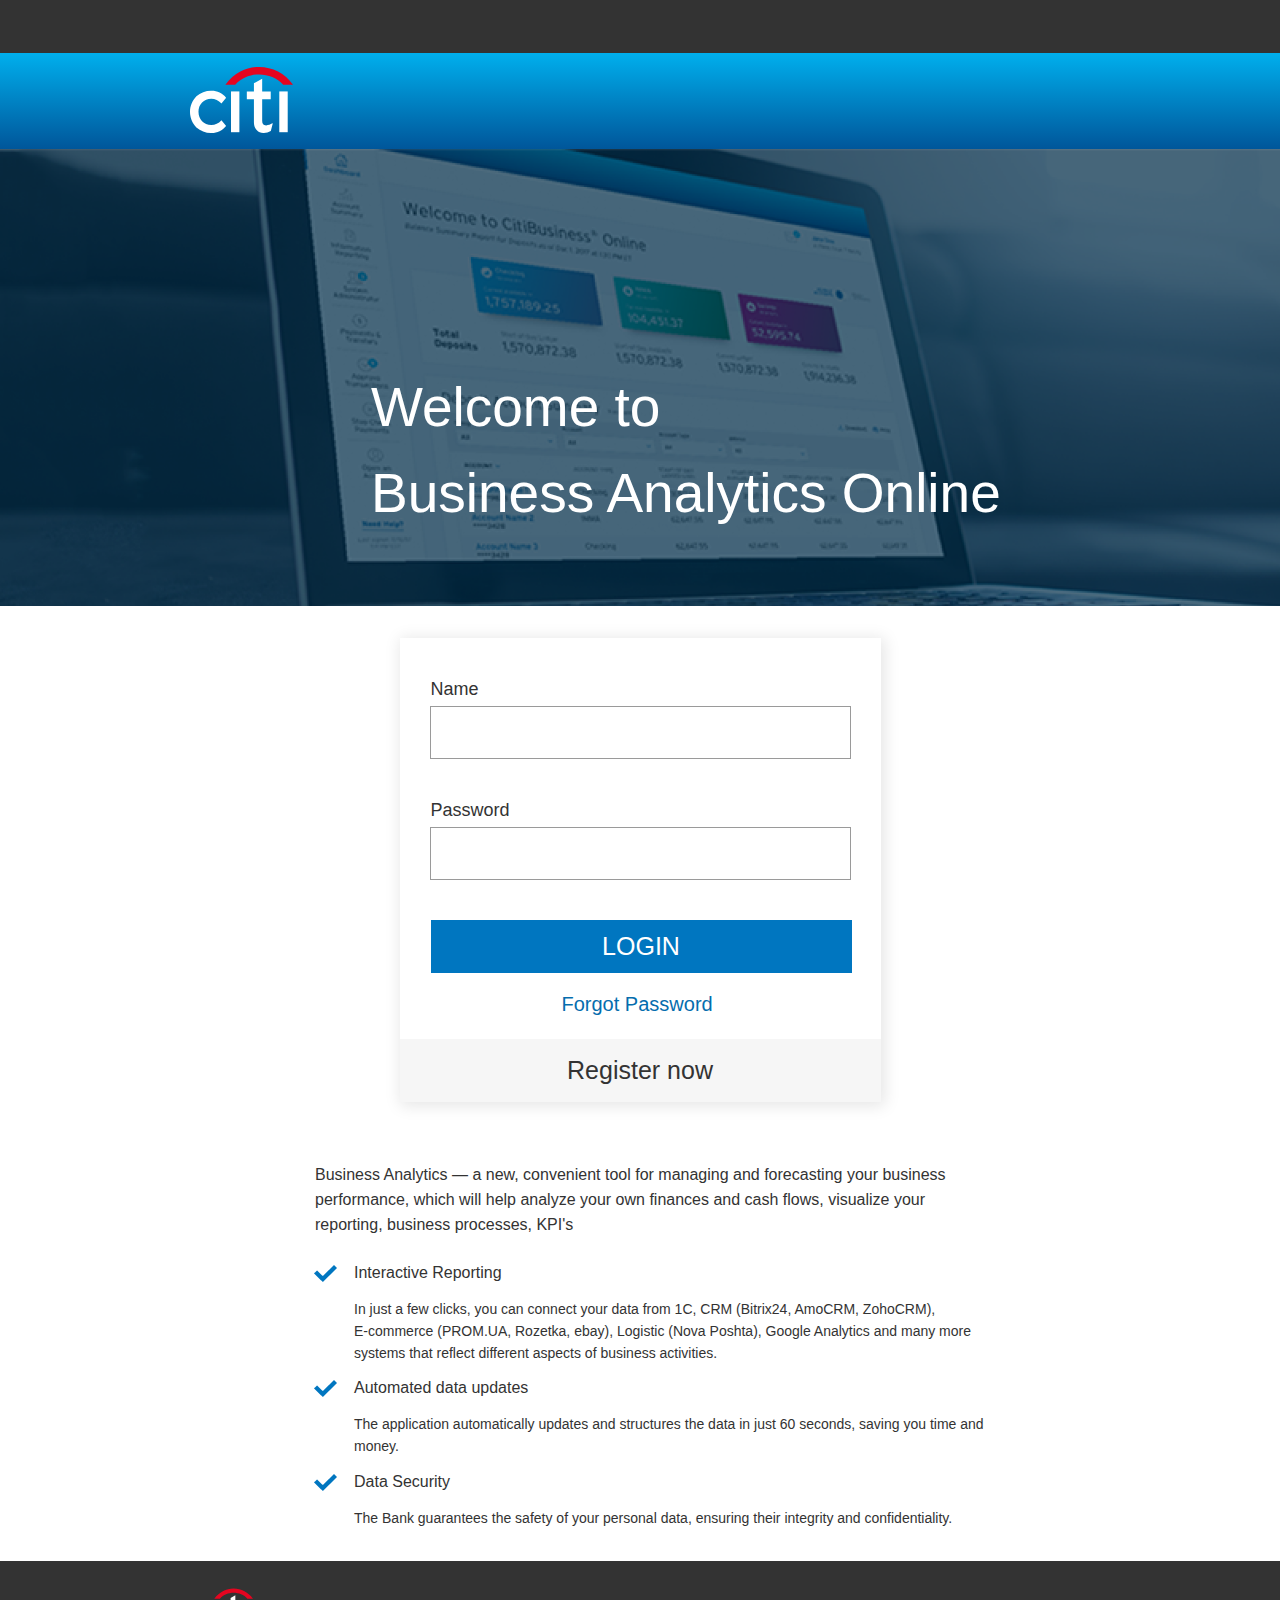
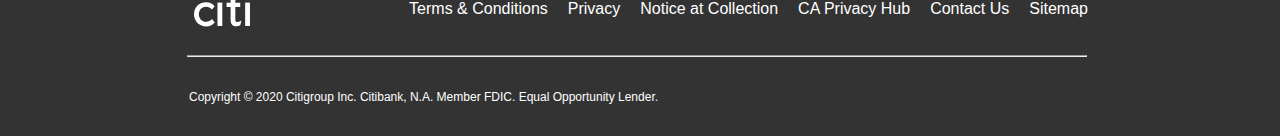
==== index.html @ 0a62409b "raw version" ====
<!DOCTYPE html>
<html lang="en">

<head>
	<meta charset="UTF-8">
	<meta http-equiv="X-UA-Compatible" content="IE=edge">
	<meta name="viewport" content="width=device-width, initial-scale=1.0">
	<link rel="stylesheet" href="style.css">
	<title>City</title>
</head>

<body>
	<header class="header">
		<div class="header__panel1">
		</div>
		<div class="header__panel2">
			<div class="header__container">
				<a href="index.html" class="logotype">
					<img src="img/logo.svg" alt="City" class="header__logo">
				</a>
			</div>
		</div>
		<div class="header__panel3">
			<h2 class="header__slogan">Welcome to<br>Business Analytics Online</h2>
		</div>
	</header>
	<main class="main">
		<form action=todo.html class="form" id="form">
			<label for="name" class="form__label">Name</label>
			<input type="text" class="form__input" name="name" id="name">
			<label for="password" class="form__label">Password</label>
			<input type="password" class="form__input" name="password" id="password">
			<input type="submit" class="form__submit" value="LOGIN">
			<a href="#" class="form__forgot" id="message">Forgot Password</a>
			<a href="#" class="form__register">Register now</a>
		</form>
		<div class="main__column">
			<p class="main__description"><span class="main__head">Business Analytics</span> — a new, convenient tool for
				managing and forecasting your business performance, which will help analyze your own
				finances and cash flows, visualize your reporting, business processes, KPI's</p>
			<ul class="main__list">
				<li class="main__item">
					<h3 class="main__heading">Interactive Reporting</h3>
					<p class="main__text">In just a few clicks, you can connect your data from 1C, CRM (Bitrix24, AmoCRM,
						ZohoCRM), <br>E-commerce (PROM.UA, Rozetka,
						ebay), Logistic (Nova Poshta), Google Analytics and many more systems that reflect different
						aspects
						of
						business
						activities.</p>
				</li>
				<li class="main__item">
					<h3 class="main__heading">Automated data updates</h3>
					<p class="main__text">The application automatically updates and structures the data in just 60
						seconds,
						saving you time and money.</p>
				<li class="main__item">
					<h3 class="main__heading">Data Security</h3>
					<p class="main__text">The Bank guarantees the safety of your personal data, ensuring their integrity
						and
						confidentiality.</p>
			</ul>
		</div>
	</main>
	<footer class="footer">
		<div class="footer__container">
			<nav class="footer__menu">
				<a href="#" class="footer__item">Terms & Conditions</a>
				<a href="#" class="footer__item">Privacy</a>
				<a href="#" class="footer__item">Notice at Collection</a>
				<a href="#" class="footer__item">CA Privacy Hub</a>
				<a href="#" class="footer__item">Contact Us</a>
				<a href="#" class="footer__item">Sitemap</a>
			</nav>
			<a href="index.html" class="footer__link"><img src="img/logo.svg" alt="City" class="footer__logo"></a>
			<hr class="footer__line">
			<p class="footer__copyright">Copyright © 2020 Citigroup Inc. Citibank, N.A. Member FDIC. Equal Opportunity
				Lender.
			</p>
		</div>
	</footer>
	<script>
		const form = document.getElementById('form');
		let name = document.getElementById('name');
		let pass = document.getElementById('password');
		let errorMessage = document.getElementById('message');
		form.onsubmit = function () {
			if (name.value === 'Admin' && password.value === '12345') {
			} else {
				event.preventDefault();
				errorMessage.classList.add('error-message');
			}

		}
		const formFields = form.elements;
		const submitButton = form.querySelector('[type="submit"]');

		function changeHandler() {
			for (let i = 0; i < formFields.length; i++) {
				if (formFields[i].type !== 'submit') {
					localStorage.setItem(this.name, this.value);
					errorMessage.classList.remove('error-message');
				}
			}
		}
		function checkStorage() {
			for (let i = 0; i < formFields.length; i++) {
				if (formFields[i].type !== 'submit') {
					formFields[i].value = localStorage.getItem(formFields[i].name);
				}
			}
			attachEvents();
		}
		function attachEvents() {
			for (let i = 0; i < formFields.length; i++) {
				formFields[i].addEventListener('change', changeHandler);
			}
		}
		checkStorage();
	</script>
</body>

</html>
---- style.css ----
/* Reset */
* {
	margin: 0;
	padding: 0;
	box-sizing: border-box;
}

/* Styles for index.html */

@import url('https://fonts.googleapis.com/css2?family=Roboto:wght@300;400;500;700&display=swap');

html {
	font-size: 14px;
	font-family: 'Roboto', sans-serif;
	font-style: normal;
	font-weight: 400;
}

body {
	background: rgb(236, 223, 223);
}

.header {
	margin: 0 auto;
	max-width: 1920px;
}

.header__panel1 {
	height: 53px;
	background: #333333;
}

.header__panel2 {
	height: 96px;
	background: linear-gradient(180deg, #00AFED 0%, #00569A 100%);
}

.header__container {
	width: 1146px;
	margin: 0 auto;
	display: flex;
	justify-items: left;
}

.logotype {
	margin-top: 14px;
}

.header__panel3 {
	height: 457px;
	background: url(img/background.png);
	position: relative;
}

.header__slogan {
	font-weight: 400;
	font-size: 55px;
	line-height: 156.69%;
	color: #FFFFFF;
	position: absolute;
	top: 216px;
	left: 371px;
}

.main {
	margin: 0 auto -11px auto;
	min-height: 452px;
	background: #fff;
	max-width: 1920px;
	display: flex;
	justify-content: center;
	flex-direction: row-reverse;
}

.form {
	position: relative;
	top: -182px;
	left: -142px;
	margin-left: 181px;
	width: 481px;
	height: 464px;
	background: #FFFFFF;
	box-shadow: 2px 2px 15px 2px rgba(0, 0, 0, 0.1);
}

.form__label {
	display: block;
	padding: 41px 31px 0;
	font-weight: 300;
	font-size: 18px;
	line-height: 21px;
	color: #333333;
}

.form__input {
	display: block;
	width: 421px;
	height: 53px;
	padding-left: 8px;
	font-size: 16px;
	margin-top: 6px;
	margin-left: 30px;
	background: #FFFFFF;
	border: 1px solid #9A9A9A;
}

.form__submit {
	width: 421px;
	height: 53px;
	background: #0076C0;
	margin: 40px 31px 20px;
	font-size: 25px;
	cursor: pointer;
	color: #FFFFFF;
	border: none;
}

.form__forgot {
	position: relative;
	font-style: normal;
	font-weight: 400;
	font-size: 20px;
	line-height: 23px;
	text-decoration: none;
	color: #056DAE;
	margin-left: 162px;
}

.error-message::after {
	content: "Incorrect name or password. Please try again";
	width: 300px;
	font-size: 14px;
	color: red;
	position: absolute;
	top: -103px;
	left: -63px;
	z-index: 100;
}

.form__register {
	font-style: normal;
	font-weight: 400;
	font-size: 25px;
	line-height: 29px;
	text-align: center;
	background: #F6F6F6;
	color: #333333;
	display: block;
	text-decoration: none;
	margin-top: 23px;
	padding: 17px;
}

.main__column {
	width: 650px;
	margin: 32px 0 0 170px;
}

.main__description {
	width: 650px;
	top: 32px;
	left: 380px;
	font-size: 16px;
	line-height: 156.69%;
	color: #333333;
	margin: 16px 0 23px;
}

.main__head {
	font-weight: 500;
}

.main__list {
	width: 670px;
	top: 113px;
	left: 379px;
	list-style-type: none;
	padding-left: 39px;

}

.main__item {
	position: relative;
	margin-top: 0px;
	margin-bottom: 12px;
}

.main__item:before {
	content: "";
	position: absolute;
	top: 4px;
	left: -40px;
	width: 23px;
	height: 17px;
	background-image: url(img/tick.png);
}

.main__heading {
	font-weight: 500;
	font-size: 16px;
	line-height: 156.69%;
	margin-bottom: 13px;
	color: #333333;
}

.main__text {
	font-size: 14px;
	line-height: 156.69%;

	color: #333333;
}

.footer {
	min-height: 175px;
	max-width: 1920px;
	margin: 0 auto;
	background: #333333;
}

.footer__container {
	width: 1146px;
	margin: 0 auto;
}

.footer__menu {
	padding: 36px 0;
	display: flex;
	justify-content: end;
	width: 1178px;
	margin: 0 -8px 0;
}

.footer__item {
	font-weight: 500;
	font-size: 16px;
	line-height: 156.69%;
	color: #FFFFFF;
	text-decoration: none;
	padding: 0 0px;
	margin: 0 10px;
}

.footer__item:hover {
	text-decoration: underline;
}

.footer__logo {
	width: 59px;
	height: 59px;
	float: left;
	position: relative;
	top: -80px;
	left: 4px;
}

.footer__line {
	width: 1162px;
	margin: -3px auto;
	position: relative;
	left: -3px;
}

.footer__copyright {
	margin: 34px auto;
	position: relative;
	left: -57px;
	font-weight: 500;
	font-size: 12px;
	line-height: 156.69%;
	color: #FFFFFF;
}

/* Media queries */

@media screen and (max-width: 1830px) {
	.main {
		flex-direction: row-reverse;
		flex-wrap: wrap;
		justify-content: space-around;
	}

	.form {
		position: static;
		margin: 20px 0 35px;
	}

	.main__column {
		margin: 54px 0 0;
	}
}

@media screen and (max-width: 1800px) {

	.header {
		width: auto;
	}

	.main {
		width: auto;
	}

	.footer {
		width: auto;
	}

}

@media screen and (max-width: 1570px) {
	.header__container {
		width: 900px;
	}

	.footer__container {
		width: 900px;
		margin: 0 auto;
	}

	.footer__menu {
		width: auto;
	}

	.footer__line {
		width: auto;
	}

	.footer__logo {
		left: 4px;
	}

	.footer__copyright {
		width: auto;
		position: relative;
		left: -60px;
	}
}

@media screen and (max-width: 1320px) {
	.main {
		flex-direction: column;
		align-items: center;
	}

	.main__column {
		margin: 10px 0 30px;
	}

	.form {
		margin-top: 32px;
	}
}

@media screen and (max-width: 1250px) {
	.header__panel3 {
		display: flex;
		justify-content: center;
		flex-direction: column;
	}


	.header__slogan {
		position: static;
		margin-left: 20px;
	}
}

@media screen and (max-width: 950px) {
	.header__container {
		width: 700px;
	}

	.footer__container {
		width: 700px;
	}

	.footer__item {
		font-size: 14px;
	}
}

@media screen and (max-width: 730px) {
	.header__container {
		width: 500px;
	}

	.footer__container {
		width: 500px;
	}

	.footer__menu {
		justify-content: center;
	}

	.footer__item {
		font-size: 12px;
		margin: 0 5px;
	}

	.footer__logo {
		display: none;
	}

	.footer__copyright {
		left: 14px;
	}
}

@media screen and (max-width: 700px) {
	.main__column {
		width: 480px;
	}

	.main__description {
		width: 480px;
	}

	.main__list {
		width: 480px;
	}
}

@media screen and (max-width: 660px) {
	.header__slogan {
		font-size: 44px;
	}
}

/*||||||||||||||||||||||||||Style for todo.html ||||||||||||||||||||||||||||||||||*/

.container {
	width: 1920px;
}

.head {
	max-width: 1920px;
	height: 797px;
	display: flex;
	justify-content: center;
	background: linear-gradient(180deg, #00AFED 0%, #00569A 100%);
}

.head__link {
	margin-top: 63px;
}

.head__logo {
	width: 188px;
}

.prime {
	max-width: 1920px;
	min-height: 283px;
	background: #E5E5E5;
	display: flex;
	justify-content: center;
}

.prime__list {
	width: 1191px;
	height: 660px;
	margin-top: -547px;
	margin-left: 25px;
	background: #FFFFFF;
}

.prime__message {
	margin: 34px 0 34px 35px;
	font-weight: 700;
	font-size: 60px;
	line-height: 156.69%;
	text-align: center;

	color: #333333;
}

@media screen and (max-width: 1800px) {
	.container {
		width: auto;
	}
}

@media screen and (max-width: 1650px) {
	.prime__list {
		margin-left: 0;
	}

	.prime__message {
		margin-left: 0;
	}
}

@media screen and (max-width: 1300px) {
	.head__link {
		margin-top: 30px;
	}

	.head__logo {
		width: 140px;
	}

	.prime__list {
		width: 900px;
		margin-top: -630px;
	}

	.prime__message {
		font-size: 50px;
	}
}

@media screen and (max-width: 1000px) {

	.head__logo {
		width: 120px;
	}

	.prime__list {
		width: 700px;
		margin-top: -650px;
	}

	.prime__message {
		font-size: 35px;
	}
}

@media screen and (max-width: 780px) {
	.head__link {
		margin-top: 25px;
	}

	.head__logo {
		width: 120px;
	}

	.prime__list {
		width: 500px;
		margin-top: -660px;
	}

	.prime__message {
		font-size: 30px;
	}
}
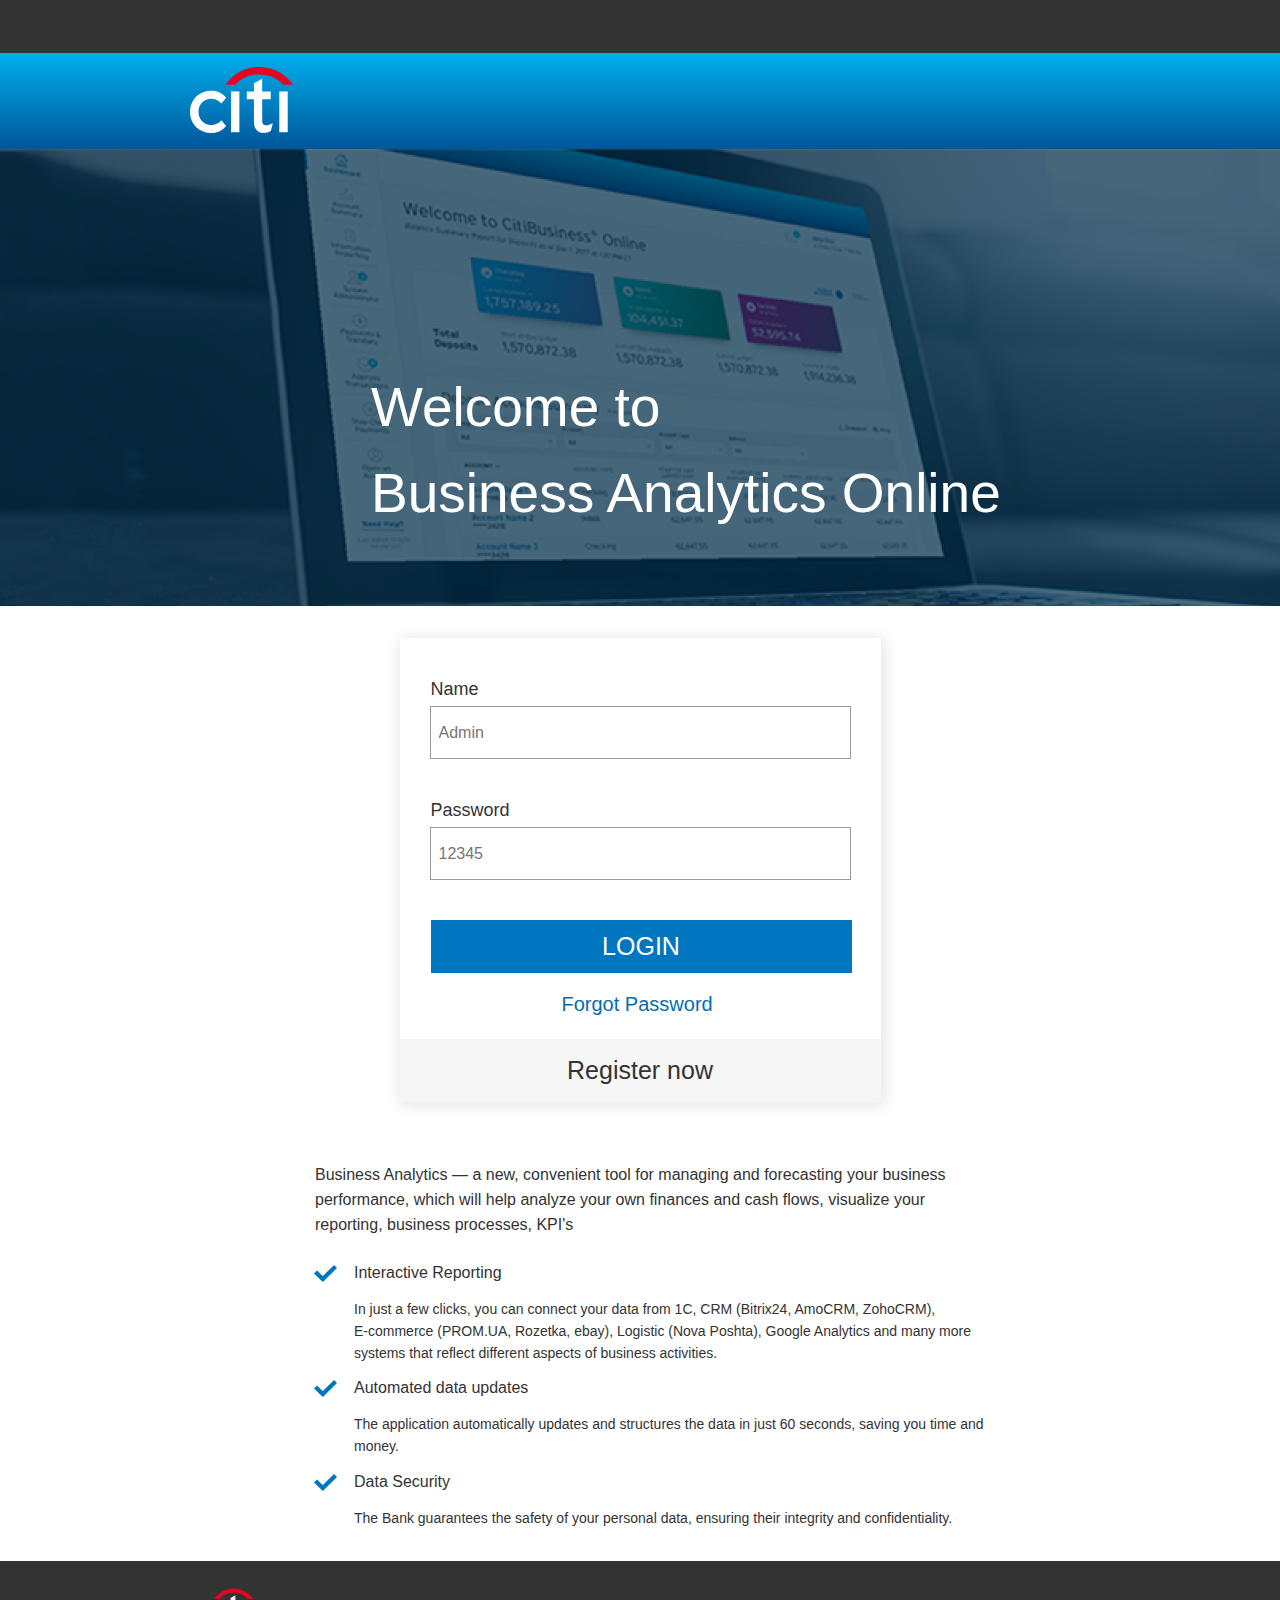
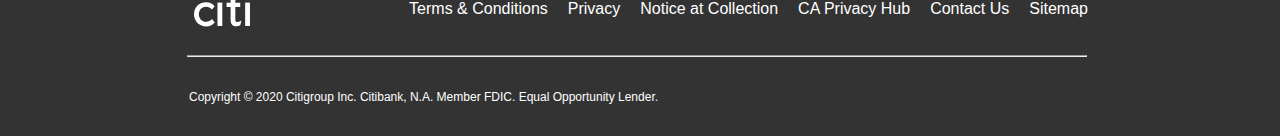
==== commit 4605b5d8: "localStorage fixes" ====
--- a/index.html
+++ b/index.html
@@ -27,9 +27,9 @@
 	<main class="main">
 		<form action=todo.html class="form" id="form">
 			<label for="name" class="form__label">Name</label>
-			<input type="text" class="form__input" name="name" id="name">
+			<input type="text" class="form__input" name="name" id="name" placeholder="Admin">
 			<label for="password" class="form__label">Password</label>
-			<input type="password" class="form__input" name="password" id="password">
+			<input type="password" class="form__input" name="password" id="password" placeholder="12345">
 			<input type="submit" class="form__submit" value="LOGIN">
 			<a href="#" class="form__forgot" id="message">Forgot Password</a>
 			<a href="#" class="form__register">Register now</a>
@@ -80,43 +80,43 @@
 		</div>
 	</footer>
 	<script>
-		const form = document.getElementById('form');
-		let name = document.getElementById('name');
-		let pass = document.getElementById('password');
-		let errorMessage = document.getElementById('message');
-		form.onsubmit = function () {
-			if (name.value === 'Admin' && password.value === '12345') {
-			} else {
-				event.preventDefault();
-				errorMessage.classList.add('error-message');
-			}
-
-		}
-		const formFields = form.elements;
-		const submitButton = form.querySelector('[type="submit"]');
-
-		function changeHandler() {
-			for (let i = 0; i < formFields.length; i++) {
-				if (formFields[i].type !== 'submit') {
-					localStorage.setItem(this.name, this.value);
-					errorMessage.classList.remove('error-message');
+		(function runCityLogic() {
+			const form = document.getElementById('form');
+			let name = document.getElementById('name');
+			let pass = document.getElementById('password');
+			let errorMessage = document.getElementById('message');
+			form.onsubmit = function () {
+				if (!(name.value === 'Admin' && password.value === '12345')) {
+					event.preventDefault();
+					errorMessage.classList.add('error-message');
 				}
 			}
-		}
-		function checkStorage() {
-			for (let i = 0; i < formFields.length; i++) {
-				if (formFields[i].type !== 'submit') {
-					formFields[i].value = localStorage.getItem(formFields[i].name);
+			const formFields = form.elements;
+			const submitButton = form.querySelector('[type="submit"]');
+
+			function changeHandler() {
+				for (let i = 0; i < formFields.length; i++) {
+					if (formFields[i].type !== 'submit') {
+						localStorage.setItem(this.name, this.value);
+						errorMessage.classList.remove('error-message');
+					}
 				}
 			}
-			attachEvents();
-		}
-		function attachEvents() {
-			for (let i = 0; i < formFields.length; i++) {
-				formFields[i].addEventListener('change', changeHandler);
+			function checkStorage() {
+				for (let i = 0; i < formFields.length; i++) {
+					if (formFields[i].type !== 'submit') {
+						formFields[i].value = localStorage.getItem(formFields[i].name);
+					}
+				}
+				attachEvents();
 			}
-		}
-		checkStorage();
+			function attachEvents() {
+				for (let i = 0; i < formFields.length; i++) {
+					formFields[i].addEventListener('change', changeHandler);
+				}
+			}
+			checkStorage();
+		})();
 	</script>
 </body>
 
--- a/style.css
+++ b/style.css
@@ -23,6 +23,7 @@
 .header {
 	margin: 0 auto;
 	max-width: 1920px;
+	padding: 0;
 }
 
 .header__panel1 {
@@ -39,7 +40,6 @@
 	width: 1146px;
 	margin: 0 auto;
 	display: flex;
-	justify-items: left;
 }
 
 .logotype {
@@ -181,7 +181,7 @@
 
 .main__item {
 	position: relative;
-	margin-top: 0px;
+	margin-top: 0;
 	margin-bottom: 12px;
 }
 
@@ -225,7 +225,7 @@
 .footer__menu {
 	padding: 36px 0;
 	display: flex;
-	justify-content: end;
+	justify-content: flex-end;
 	width: 1178px;
 	margin: 0 -8px 0;
 }
@@ -236,7 +236,7 @@
 	line-height: 156.69%;
 	color: #FFFFFF;
 	text-decoration: none;
-	padding: 0 0px;
+	padding: 0 0;
 	margin: 0 10px;
 }
 
@@ -270,7 +270,7 @@
 	color: #FFFFFF;
 }
 
-/* Media queries */
+/* |||||||||||||||||||||||||Media queries|||||||||||||||||||| */
 
 @media screen and (max-width: 1830px) {
 	.main {
@@ -424,120 +424,434 @@
 	}
 }
 
+@media screen and (max-width: 530px) {
+	.header__container {
+		width: 460px;
+	}
+
+	.header__container .logotype {
+		margin-left: 20px;
+	}
+
+	.footer__container {
+		width: auto;
+	}
+
+	.footer__menu {
+		flex-direction: column;
+		padding-left: 20px;
+		margin-right: 0;
+	}
+
+	.footer__item {
+		margin-bottom: 20px;
+	}
+
+	.footer__copyright {
+		position: static;
+		margin-bottom: 0;
+	}
+}
+
+@media (max-width: 481px) {
+	.header__container {
+		width: 320px;
+	}
+
+	.form {
+		width: 320px;
+	}
+
+	.form__input {
+		width: 300px;
+		padding-left: 5px;
+		margin-left: 10px;
+	}
+
+	.form__forgot {
+		margin-left: 85px;
+	}
+
+	.form__submit {
+		width: 300px;
+		margin-left: 10px;
+		margin-right: 0;
+	}
+
+	.main__column {
+		width: 320px;
+	}
+
+	.main__description {
+		width: 320px;
+	}
+
+	.main__list {
+		width: 320px;
+	}
+
+	.footer__container {
+		width: 320px;
+	}
+}
+
 /*||||||||||||||||||||||||||Style for todo.html ||||||||||||||||||||||||||||||||||*/
 
-.container {
-	width: 1920px;
-}
-
 .head {
-	max-width: 1920px;
-	height: 797px;
+	background: linear-gradient(180deg, #00AFED 0%, #00569A 100%);
+}
+
+.head__container {
 	display: flex;
 	justify-content: center;
-	background: linear-gradient(180deg, #00AFED 0%, #00569A 100%);
-}
+	flex-direction: column;
+	align-items: center;
+}
+
 
 .head__link {
-	margin-top: 63px;
+	width: 188px;
+	margin-top: 66px;
+}
+
+@media (max-width: 1201px) {
+	.head__link {
+		width: 140px;
+		margin-top: 30px;
+	}
+}
+
+@media (max-width: 1025px) {
+	.head__link {
+		width: 120px;
+	}
+}
+
+@media (max-width: 769px) {
+	.head__link {
+		margin-top: 18px;
+		;
+	}
 }
 
 .head__logo {
 	width: 188px;
 }
 
+@media (max-width: 1201px) {
+	.head__logo {
+		width: 140px;
+	}
+}
+
+@media (max-width: 1025px) {
+	.head__logo {
+		width: 120px;
+	}
+}
+
 .prime {
-	max-width: 1920px;
-	min-height: 283px;
+	margin-top: 60px;
 	background: #E5E5E5;
+	min-height: 500px;
 	display: flex;
 	justify-content: center;
 }
 
+@media (max-width:1201px) {
+	.prime {
+		margin-top: 44px;
+	}
+}
+
+@media (max-width:769px) {
+	.prime {
+		margin-top: 24px;
+	}
+}
+
 .prime__list {
 	width: 1191px;
-	height: 660px;
-	margin-top: -547px;
-	margin-left: 25px;
-	background: #FFFFFF;
+	background-color: #FFFFFF;
+	background-size: 20px 20px;
+	background-image: repeating-linear-gradient(0deg, #444cf7, #444cf7 1px, #e5e5f7 1px, #e5e5f7);
+}
+
+@media (max-width:1201px) {
+	.prime__list {
+		width: 900px;
+	}
+}
+
+@media (max-width:1025px) {
+	.prime__list {
+		width: 750px;
+	}
+}
+
+@media (max-width:769px) {
+	.prime__list {
+		width: 450px;
+	}
+}
+
+@media (max-width:481px) {
+	.prime__list {
+		width: 320px;
+	}
 }
 
 .prime__message {
-	margin: 34px 0 34px 35px;
+	margin: 34px 0 34px 0;
 	font-weight: 700;
 	font-size: 60px;
 	line-height: 156.69%;
 	text-align: center;
-
 	color: #333333;
-}
-
-@media screen and (max-width: 1800px) {
-	.container {
-		width: auto;
-	}
-}
-
-@media screen and (max-width: 1650px) {
-	.prime__list {
-		margin-left: 0;
-	}
-
-	.prime__message {
-		margin-left: 0;
-	}
-}
-
-@media screen and (max-width: 1300px) {
-	.head__link {
-		margin-top: 30px;
-	}
-
-	.head__logo {
-		width: 140px;
-	}
-
-	.prime__list {
-		width: 900px;
-		margin-top: -630px;
-	}
-
+	background: #eee;
+}
+
+@media (max-width:1201px) {
 	.prime__message {
 		font-size: 50px;
-	}
-}
-
-@media screen and (max-width: 1000px) {
-
-	.head__logo {
-		width: 120px;
-	}
-
-	.prime__list {
-		width: 700px;
-		margin-top: -650px;
-	}
-
+		margin: 30px 0 20px 0;
+	}
+}
+
+@media (max-width:1025px) {
 	.prime__message {
-		font-size: 35px;
-	}
-}
-
-@media screen and (max-width: 780px) {
-	.head__link {
-		margin-top: 25px;
-	}
-
-	.head__logo {
-		width: 120px;
-	}
-
-	.prime__list {
-		width: 500px;
-		margin-top: -660px;
-	}
-
+		font-size: 40px;
+		margin: 20px 0 0 0;
+	}
+}
+
+@media(max-width:769px) {
 	.prime__message {
 		font-size: 30px;
 	}
+}
+
+@media(max-width:481px) {
+	.prime__message {
+		font-size: 23px;
+	}
+}
+
+@media(max-width:320px) {
+	.prime__message {
+		font-size: 20px;
+	}
+}
+
+/* |||||||||||||||||||||||||||||ToDo script style|||||||||||||||||||||||||||||||||||| */
+:root {
+	--dark: #374152;
+	--darker: #48b3e4;
+	--darkest: #111828;
+	--gray: #6b7279;
+	--light: #eee;
+	--pink: #ee68a9;
+	--purple: #8b5cf6;
+}
+
+.prime__list {
+	flex-direction: column;
+	color: var(--light);
+}
+
+.prime-header {
+	padding: 2rem 1rem;
+}
+
+@media (max-width:481px) {
+	.prime-header {
+		padding: 1rem;
+	}
+}
+
+#task-form {
+	display: flex;
+}
+
+@media (max-width: 481px) {
+	#task-form {
+		flex-direction: column;
+		align-items: center;
+	}
+}
+
+input,
+textarea,
+button,
+.text {
+	appearance: none;
+	border: none;
+	outline: none;
+	background: none;
+}
+
+#task-input {
+	flex: 1 1 0;
+	background-color: var(--darker);
+	padding: 1rem;
+	border-radius: 1rem;
+	margin-right: 1rem;
+	color: var(--light);
+	font-size: 1.25rem;
+}
+
+@media (max-width:481px) {
+	#task-input {
+		/* font-size: 0.78rem; */
+		margin-right: 0;
+		margin-bottom: 10px;
+		width: 100%;
+	}
+}
+
+#task-input::placeholder {
+	color: var(--darkest);
+}
+
+#task-submit {
+	color: var(--pink);
+	font-size: 1.25rem;
+	font-weight: 700;
+	cursor: pointer;
+	transition: .4s;
+	background: rgb(58, 40, 40);
+	border-radius: 1rem;
+	padding: 1rem;
+}
+
+
+#task-submit:hover {
+	opacity: 0.7;
+}
+
+#task-submit:active {
+	opacity: 0.5;
+}
+
+.task-holder {
+	flex: 1 1 0;
+	width: 100%;
+	margin: 0 auto;
+}
+
+.task-list {
+	padding: 1rem;
+}
+
+.task-heading {
+	font-size: 2rem;
+	font-weight: 700;
+	color: var(--darkest);
+	margin-bottom: 1rem;
+	background: #eee;
+	border-radius: 1rem;
+}
+
+@media (max-width:1201px) {
+	.task-heading {
+		font-size: 1.75rem;
+	}
+}
+
+@media(max-width:769px) {
+	.task-heading {
+		font-size: 1.5rem;
+		text-align: center;
+	}
+}
+
+@media(max-width:481px) {
+	.task-heading {
+		font-size: 1.25rem;
+	}
+}
+
+@media(max-width:320px) {
+	.task-heading {
+		font-size: 1.15rem;
+	}
+}
+
+.task {
+	display: flex;
+	justify-content: space-between;
+	background-color: var(--darker);
+	padding: 1rem;
+	border-radius: 1rem;
+	margin-bottom: 1rem;
+}
+
+@media (max-width: 769px) {
+	.task {
+		position: relative;
+		margin-top: 60px;
+	}
+}
+
+.content {
+	flex: 1 1 0;
+	display: flex;
+}
+
+.text {
+	color: var(--darkest);
+	font-size: 1.3rem;
+	width: 100%;
+	transition: 0.4s;
+	padding-top: 10px;
+	display: inline-block;
+}
+
+@media (max-width: 769px) {
+	.text {
+		padding-top: 0;
+	}
+}
+
+.text:read-write {
+	color: var(--pink);
+}
+
+@media (max-width: 769px) {
+	.actions {
+		position: absolute;
+		top: -42px;
+		left: 118px;
+	}
+}
+
+.edit,
+.delete {
+	cursor: pointer;
+	margin: 0 0.5rem;
+	font-size: 1.125rem;
+	font-weight: 700;
+	text-transform: uppercase;
+	transition: 0.4s;
+	background: rgb(58, 40, 40);
+	border-radius: 1rem;
+	padding: 0.75rem;
+}
+
+.edit:hover,
+.delete:hover {
+	opacity: 0.7;
+}
+
+.edit:active,
+.delete:active {
+	opacity: 0.5;
+}
+
+.edit {
+	color: var(--pink);
+}
+
+.delete {
+	color: red;
 }